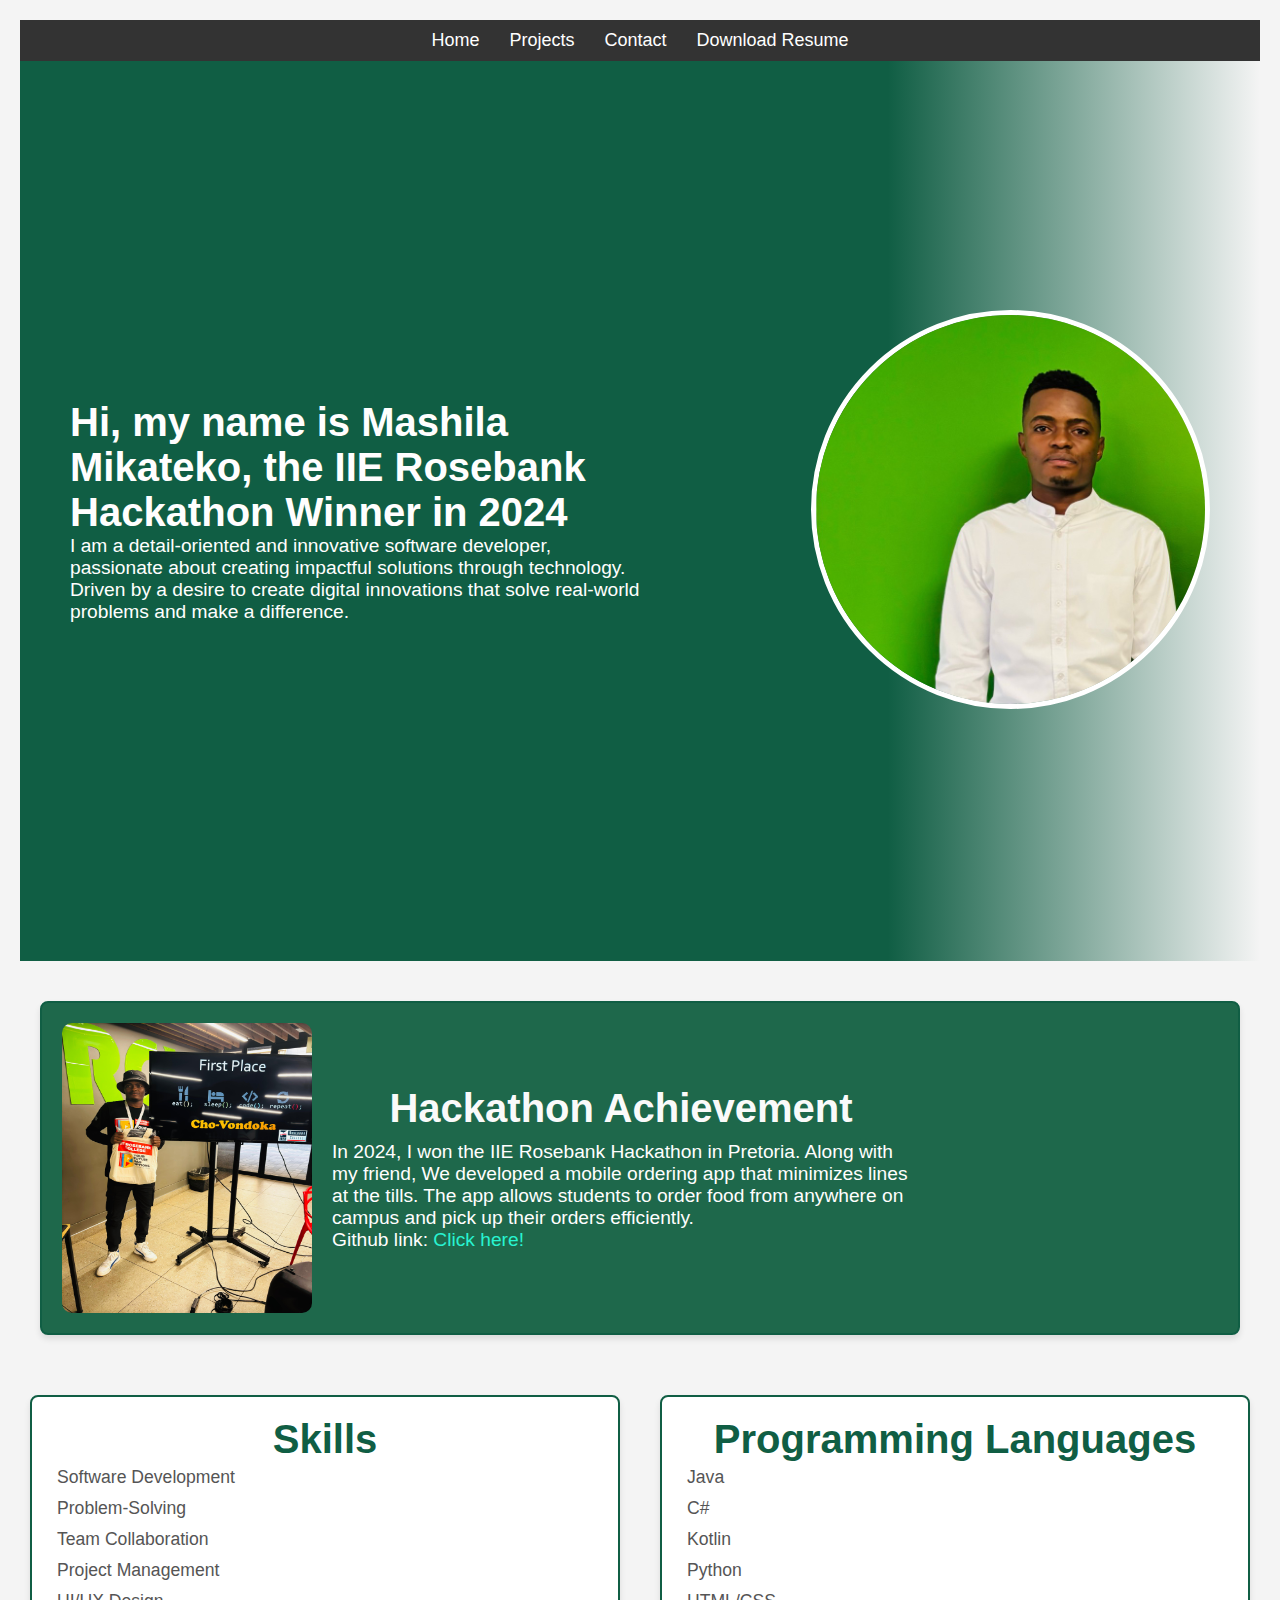
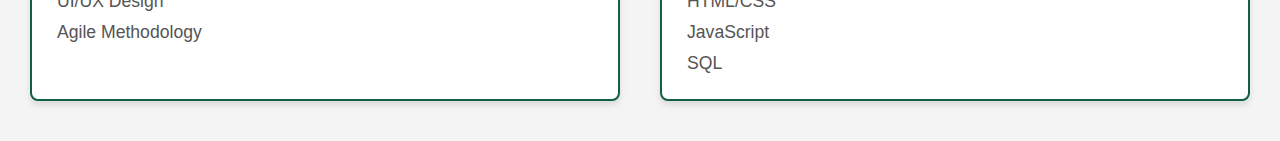
==== index.html @ abb3f74a "add files from upload" ====
<!DOCTYPE html>
<html lang="en">
<head>
  <meta charset="UTF-8">
  <meta name="viewport" content="width=device-width, initial-scale=1.0">
  <title>Portfolio</title>
  <link rel="stylesheet" href="style.css">
</head>
<body>

  <!-- Navigation Links -->
  <nav>
    <a href="index.html">Home</a>
    <a href="projects.html">Projects</a>
    <a href="contact.html">Contact</a>
    <!-- Add Download Resume Link -->
    <a href="resume/resume.pdf" download>Download Resume</a>
  </nav>

  <!-- Portfolio Section -->
  <div class="portfolio-section">
    <div class="background"></div>
    <div class="content">
      <!-- Text Section -->
      <div class="text">
        <h1 class="hoverable">Hi, my name is Mashila Mikateko, the IIE Rosebank Hackathon Winner in 2024</h1>
        <p class="hoverable">I am a detail-oriented and innovative software developer, passionate about creating impactful solutions through technology.</p>
        <p class="hoverable">Driven by a desire to create digital innovations that solve real-world problems and make a difference.</p>
      </div>
      
      <!-- Image Section -->
      <div class="image">
        <img src="images/profile.jpeg" alt="Personal Picture">
      </div>
    </div>
  </div>

  <!-- Hackathon Achievement Card -->
  <div class="hackathon-card">
    <img src="images//my-picture-1.jpg" alt="Hackathon Award" class="clickable">
    <div class="text">
      <h2 class="hoverable">Hackathon Achievement</h2>
      <p class="hoverable">In 2024, I won the IIE Rosebank Hackathon in Pretoria. Along with my friend, We developed a mobile ordering app that minimizes lines at the tills. The app allows students to order food from anywhere on campus and pick up their orders efficiently.
        <br> Github link: <a href="https://github.com/Marcus078/Cho-VondokacafeteriaApp.git" style="color: #28f3d1;">Click here!</a>
      </p>
    </div>
  </div>

  <!-- Skills and Languages Cards Section -->
  <div class="flex-container">
    <!-- Skills Card -->
    <div class="card">
      <h2>Skills</h2>
      <ul>
        <li>Software Development</li>
        <li>Problem-Solving</li>
        <li>Team Collaboration</li>
        <li>Project Management</li>
        <li>UI/UX Design</li>
        <li>Agile Methodology</li>
      </ul>
    </div>   

    <!-- Languages Card -->
    <div class="card">
      <h2>Programming Languages</h2>
      <ul>
        <li>Java</li>
        <li>C#</li>
        <li>Kotlin</li>
        <li>Python</li>
        <li>HTML/CSS</li>
        <li>JavaScript</li>
        <li>SQL</li>
      </ul>
    </div>    
  </div>

</body>
</html>
---- style.css ----
/* Global styles */
body {
    margin: 0;
    font-family: Arial, sans-serif;
    background-color: #f4f4f4;
    color: #333;
  }
  
  /* Header section with links */
  nav {
    display: flex;
    justify-content: center;
    background-color: #063d2b;
    padding: 10px;
  }
  
  nav a {
    color: white;
    text-decoration: none;
    margin: 0 15px;
    font-size: 1.1em;
  }
  
  /* Portfolio Section */
  .portfolio-section {
    position: relative;
    height: 100vh;
    display: flex;
    justify-content: space-between;
    align-items: center;
    overflow: hidden;
  }
  
  /* Background Fade */
  .background {
    position: absolute;
    top: 0;
    left: 0;
    height: 100%;
    width: 100%;
    background: linear-gradient(to right, #105e44 70%, transparent 100%);
    z-index: 1;
  }
  
  /* Content Section */
  .content {
    position: relative;
    z-index: 2;
    display: flex;
    justify-content: space-between;
    align-items: center;
    width: 100%;
    padding: 0 50px;
    box-sizing: border-box;
  }
  
  .text {
    color: rgb(204, 198, 198);
    width: 50%;
  }
  
  .text h1 {
    font-size: 2.5em;
    margin: 0;
    color: rgb(255, 254, 254);
  }
  
  .text p {
    font-size: 1.2em;
    color: rgb(255, 254, 254);
  }
  
  .image {
    width: 35%;
  }
  
  .image img {
    width: 100%;
    height: auto;
    border-radius: 50%;
    border: 5px solid white;
  }
  
  /* Skills and Languages Card Styling */
  .card {
    background-color: #fff;
    padding: 20px;
    margin: 20px 10px;
    border-radius: 8px;
    box-shadow: 0 4px 6px rgba(0, 0, 0, 0.1);
    border: 2px solid #105e44;
    width: 45%;
  }
  
  .card h2 {
    color: #105e44;
  }
  
  .card ul {
    list-style: none;
    padding: 0;
  }
  
  .card ul li {
    font-size: 1.1em;
    color: #555;
  }
  
  /* Flexbox for horizontal alignment of Skills and Languages */
  .flex-container {
    display: flex;
    justify-content: center;
    gap: 20px;
    margin-top: 40px;
  }
  
  /* Projects Page */
  .container {
    width: 100%;
    padding: 20px;
    box-sizing: border-box;
  }
  
  h2 {
    text-align: center;
    font-size: 2.5em;
    color: #105e44;
  }
  
/* General Project Card Styles */
.projects-container {
  display: grid;
  grid-template-columns: repeat(auto-fit, minmax(300px, 1fr));
  gap: 20px;
  margin: 20px;
}

.project-card {
  background-color: #f9f9f9;
  border: 1px solid #ddd;
  border-radius: 8px;
  padding: 16px;
  box-shadow: 0 2px 4px rgba(0, 0, 0, 0.1);
  transition: transform 0.3s ease, box-shadow 0.3s ease;
}

.project-card:hover {
  transform: translateY(-5px);
  box-shadow: 0 4px 8px rgba(0, 0, 0, 0.2);
}

/* Links */
.project-link {
  color: #007BFF;
  text-decoration: none;
  margin-top: 10px;
  display: inline-block;
}

.project-link:hover {
  text-decoration: underline;
}

/* Read More Button */
.read-more-btn {
  background-color: #007BFF;
  color: #fff;
  border: none;
  border-radius: 4px;
  padding: 8px 12px;
  cursor: pointer;
  margin-top: 10px;
  transition: background-color 0.3s ease, transform 0.3s ease;
}

.read-more-btn:hover {
  background-color: #0056b3;
  transform: scale(1.05);
}

/* Hidden Details */
.hidden {
  display: none;
}


  .lang-logo {
    width: 50px;  /* Adjust size of the logo */
    height: auto;
    margin-right: 10px;  /* Spacing between the logo and text */
    vertical-align: middle; /* Align logo vertically with the text */
  }
  
  .card ul li {
    font-size: 1.1em;
    color: #555;
    transition: 0.3s ease;
    padding: 5px;
    cursor: pointer;
  }
  
  .card ul li:hover {
    color: #105e44; /* Change text color */
    background-color: #eaf5ea; /* Highlight background */
    border-radius: 5px; /* Rounded edges */
  }

  /* Hackathon Achievement Card */
.hackathon-card {
    display: flex;
    align-items: center;
    background-color: #1e684b;
    margin: 40px 20px;
    padding: 20px;
    border-radius: 8px;
    box-shadow: 0 4px 6px rgba(0, 0, 0, 0.1);
    border: 2px solid #105e44;
  }
  
  .hackathon-card img {
    width: 250px;
    height: 290px;
    margin-right: 20px;
    border-radius: 10px;
  }
  
  .hackathon-card .text {
    max-width: 80%;
  }
  
  .hackathon-card h2 {
    color: #fafafa;
    margin-bottom: 10px;
  }
  
  .hackathon-card p {
    color: #fffefe;
  }
  
  /* Adjusted Card Sizes */
  .card {
    width: 50%; /* Reduced size */
  }

  /* Scoped styling for links inside the Hackathon Achievement Card */
.hackathon-card a {
    color: #105e44; /* Example green color */
    text-decoration: none; /* Removes underline */
  }
  
  .hackathon-card a:hover {
    text-decoration: underline; /* Adds underline on hover */
    color: #0c452e; /* Darker green on hover */
  }
  
  

  /* Basic Reset */
* {
  margin: 0;
  padding: 0;
  box-sizing: border-box;
}

/* Body Styling */
body {
  font-family: Arial, sans-serif;
  background-color: #f4f4f4;
  padding: 20px;
}

nav {
  display: flex;
  justify-content: center;
  background-color: #333;
  padding: 10px 0;
}

nav a {
  color: #fff;
  text-decoration: none;
  margin: 0 15px;
  font-size: 18px;
}

nav a:hover {
  text-decoration: underline;
}

/* Contact Container */
.contact-container {
  display: flex;
  justify-content: center;
  align-items: center;
  height: 70vh;
}

/* Contact Card */
.contact-card {
  background-color: #fff;
  border-radius: 8px;
  box-shadow: 0 4px 6px rgba(0, 0, 0, 0.1);
  padding: 30px;
  width: 800px;
  text-align: center;
}

.contact-card h3 {
  font-size: 24px;
  margin-bottom: 20px;
  color: #333;
}

.contact-details {
  text-align: left;
}

.contact-item {
  margin-bottom: 15px;
}

.contact-item label {
  font-weight: bold;
  color: #555;
  display: block;
  margin-bottom: 5px;
}

.contact-item a {
  color: #0077b5;
  text-decoration: none;
}

.contact-item a:hover {
  text-decoration: underline;
}
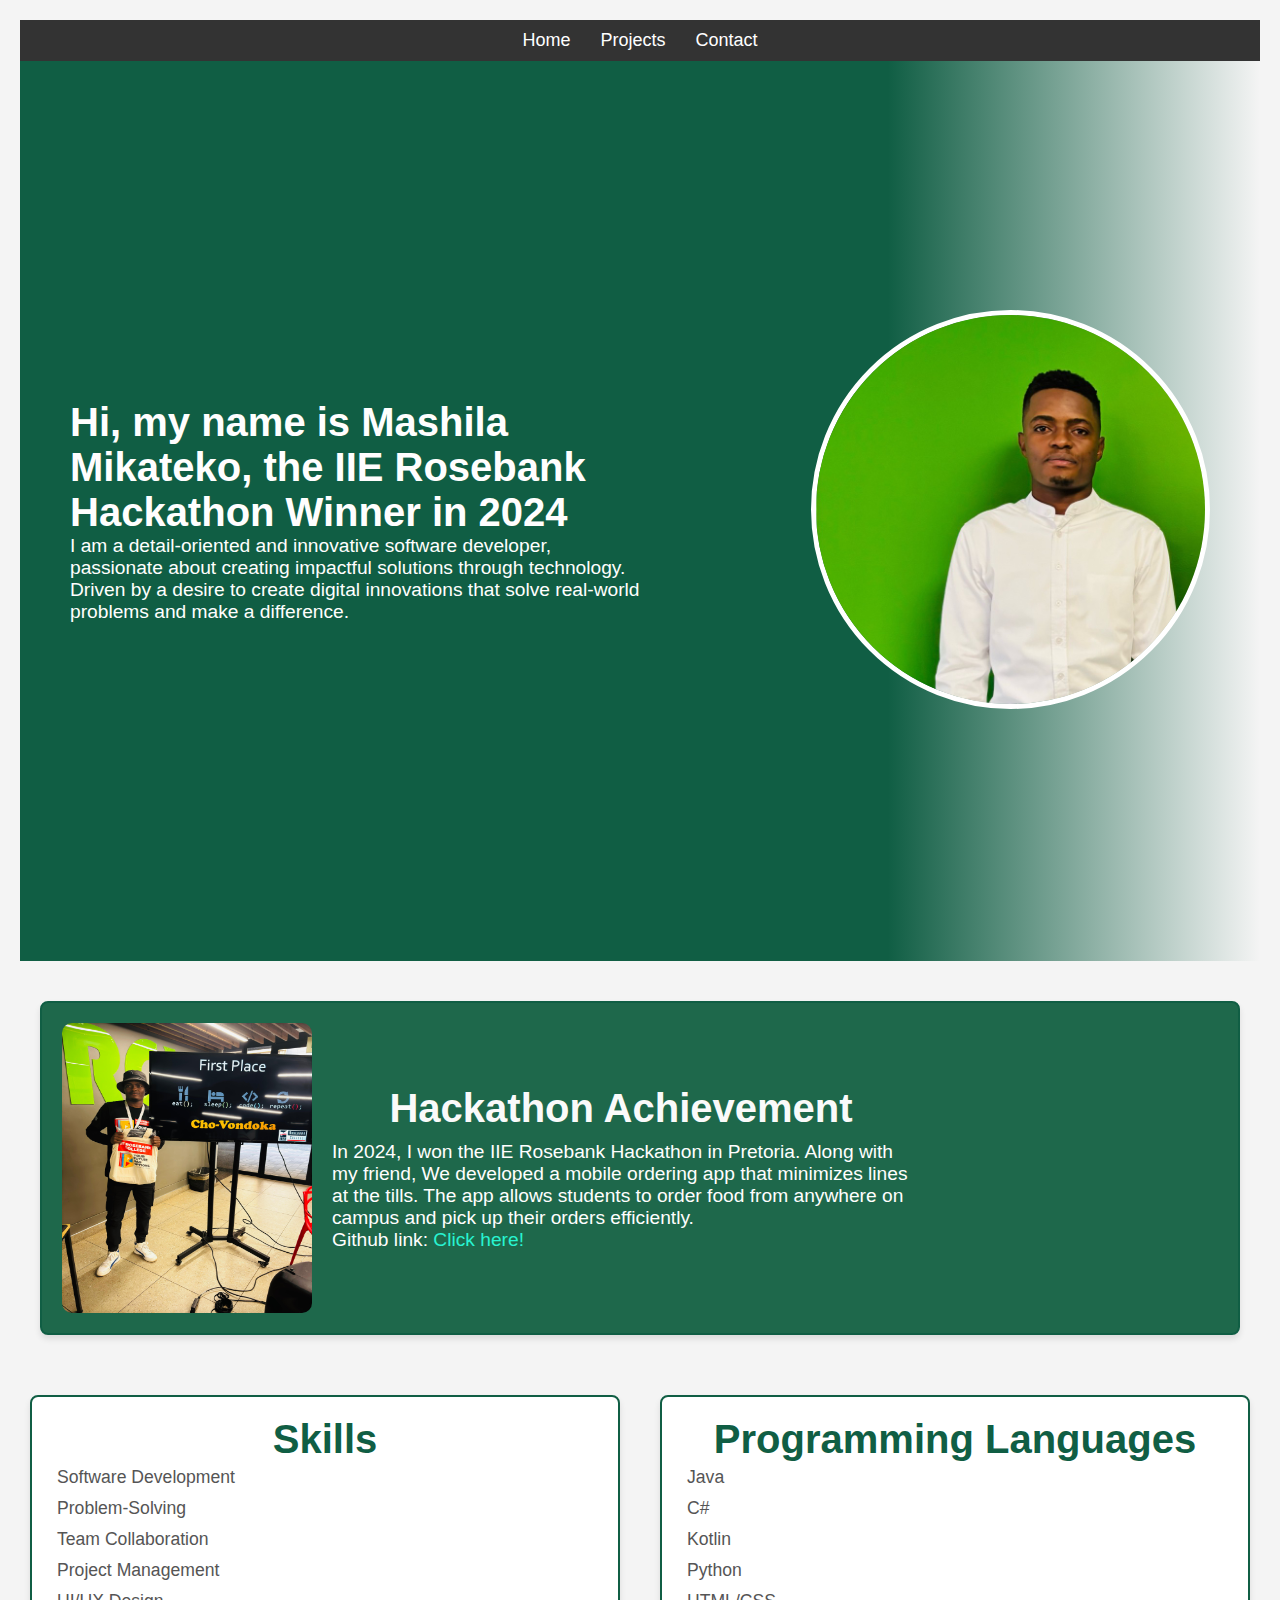
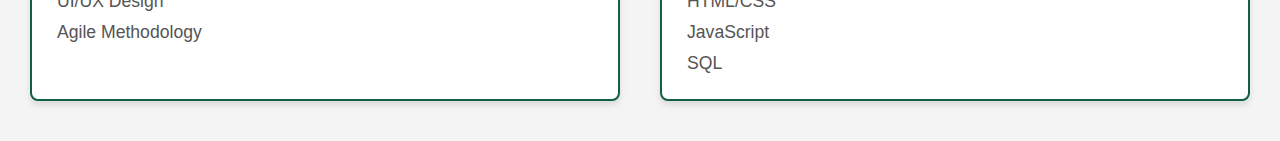
==== commit 142b7966: "Update index.html" ====
--- a/index.html
+++ b/index.html
@@ -14,7 +14,7 @@
     <a href="projects.html">Projects</a>
     <a href="contact.html">Contact</a>
     <!-- Add Download Resume Link -->
-    <a href="resume/resume.pdf" download>Download Resume</a>
+    
   </nav>
 
   <!-- Portfolio Section -->
